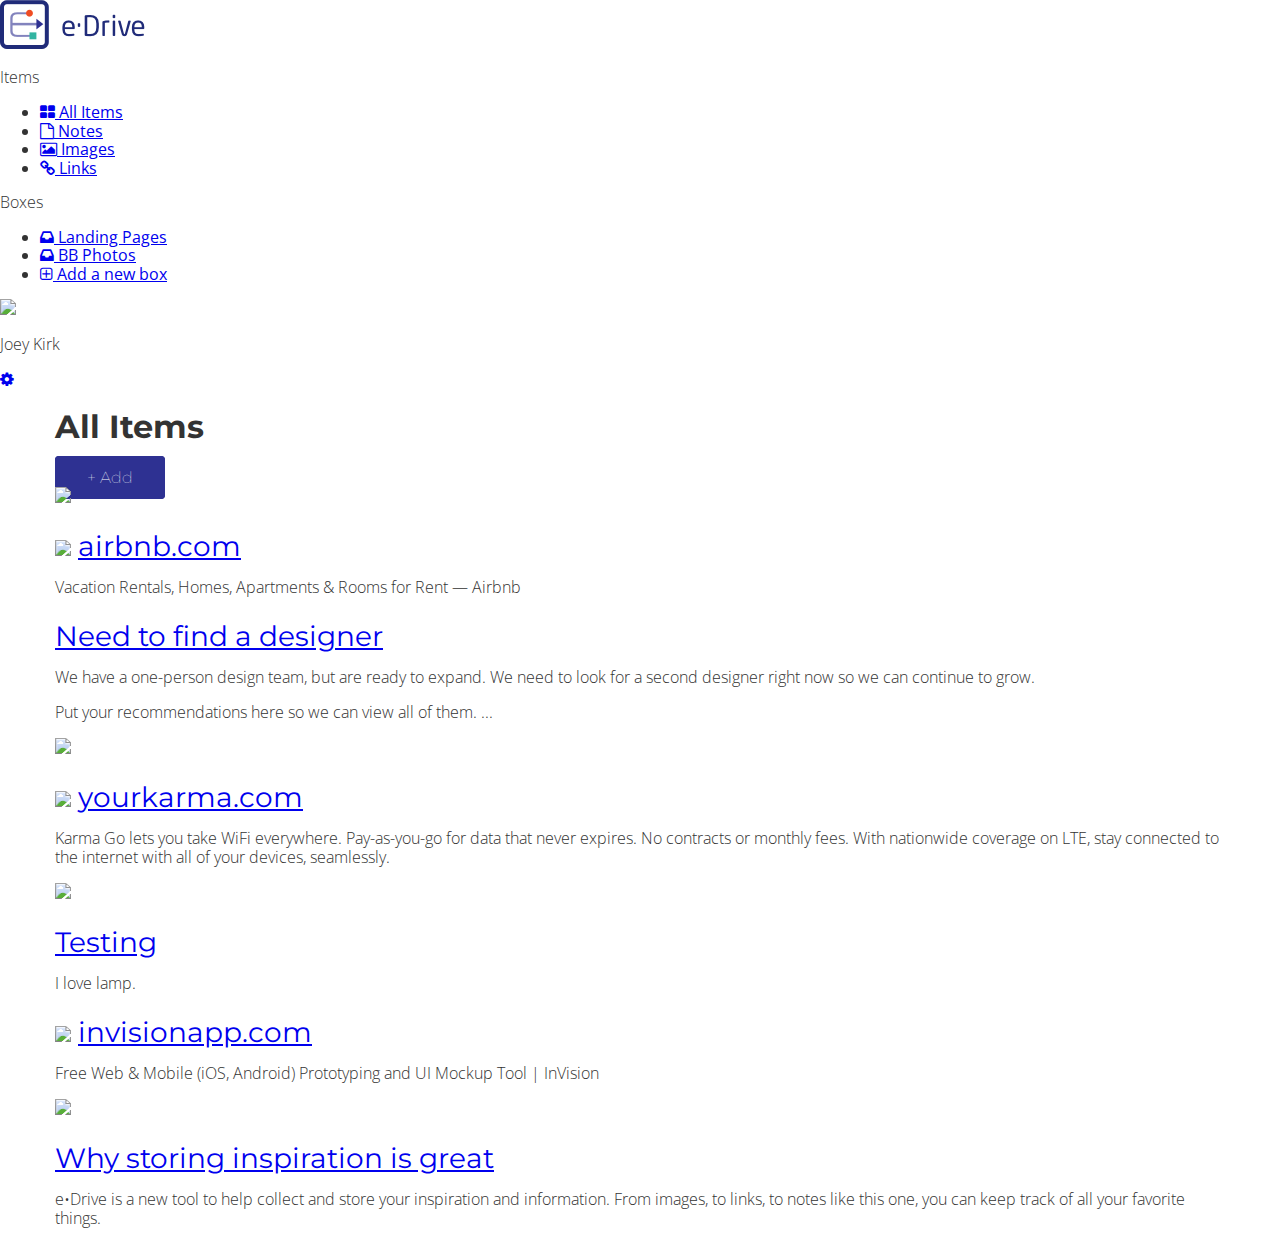
==== dashboard.html @ 57841413 "Dashboard html completed" ====
<!DOCTYPE html>
<html lang="en-us">
  <head>
    <meta http-equiv="X-UA-Compatible" content="IE=Edge">
    <meta name="viewport" content="width=device-width, initial-scale=1">
    <meta charset="utf-8">
    <title>Dashboard | e•Drive</title>
    <!-- Google Fonts -->
    <link href="https://fonts.googleapis.com/css?family=Montserrat|Open+Sans" rel="stylesheet">
    <!-- CSS -->
    <link rel="stylesheet" href="css/normalize.css">
    <link rel="stylesheet" href="css/style.css">
    <link rel="stylesheet" href="css/font-awesome.css">
    <link rel="stylesheet" href="css/animate.css">
  </head>

  <body class="dashboard">
    <!-- LEFT NAV -->
   <nav id="left-nav" class="left-nav">
     <a href="#" class="site-logo"><img src="images/site-logo.png" /></a>
     <div class="items">
       <p>Items</p>
       <ul>
         <li><a href="#"><i class="fa fa-th-large"></i> All Items</a></li>
         <li><a href="#"><i class="fa fa-file-o"></i> Notes</a></li>
         <li><a href="images.html"><i class="fa fa-picture-o"></i> Images</a></li>
         <li><a href="#"><i class="fa fa-link"></i> Links</a></li>
       </ul>
       <p>Boxes</p>
       <ul>
         <li><a href="#"><i class="fa fa-inbox"></i> Landing Pages</a></li>
         <li><a href="#"><i class="fa fa-inbox"></i> BB Photos</a></li>
         <li><a href="#"><i class="fa fa-plus-square-o"></i> Add a new box</a></li>
       </ul>
     </div>
     <div class="settings">
     <img src="https://s3.amazonaws.com/uifaces/faces/twitter/jsa/128.jpg">
     <p>Joey Kirk</p>
     <a href="#"><i class="fa fa-cog"></i></a>
   </div>
   </nav>
   <main role="main">
   <!-- Benefits -->
   <section class="content">
     <div class="container">
       <div class="header">
         <h1>All Items</h1>
         <a href="#" class="btn">+ Add</a>
       </div>
     </div>
     <div class="container">
       <div class="content-item">
         <div class="item-box">
           <img src="http://static.pexels.com/wp-content/uploads/2014/11/red-wine-tapas-3540-825x550.jpg">
         </div>
       </div>
       <div class="content-item">
         <div class="item-box">
           <h2><img class="favicon" src="https://www.airbnb.com/favicon.ico"> <a href="#">airbnb.com</a></h2>
          <p>Vacation Rentals, Homes, Apartments &amp; Rooms for Rent &mdash; Airbnb</p>
         </div>
       </div>
       <div class="content-item">
         <div class="item-box">
           <h2><a href="#">Need to find a designer</a></h2>
           <p>We have a one-person design team, but are ready to expand. We need to look for a second designer right now so we can continue to grow.</p>
           <p>Put your recommendations here so we can view all of them. ...</p>
         </div>
       </div>
       <div class="content-item">
         <div class="item-box">
           <img src="https://images.pexels.com/photos/302033/pexels-photo-302033.jpeg?h=350&auto=compress&cs=tinysrgb">
         </div>
       </div>
       <div class="content-item">
         <div class="item-box">
           <h2><img class="favicon" src="https://www.yourkarma.com/favicon.ico"> <a href="#">yourkarma.com</a></h2>
           <p>Karma Go lets you take WiFi everywhere. Pay-as-you-go for data that never expires. No contracts or monthly fees. With nationwide coverage on LTE, stay connected to the internet with all of your devices, seamlessly.</p>
         </div>
       </div>
       <div class="content-item">
         <div class="item-box">
           <img src="https://images.pexels.com/photos/338515/pexels-photo-338515.jpeg?h=350&auto=compress&cs=tinysrgb">
         </div>
       </div>
       <div class="content-item">
         <div class="item-box">
           <h2><a href="#">Testing</a></h2>
           <p>I love lamp.</p>
         </div>
       </div>
       <div class="content-item">
         <div class="item-box">
           <h2><img class="favicon" src="https://www.invisionapp.com/favicon.ico"> <a href="#">invisionapp.com</a></h2>
           <p>Free Web &amp; Mobile (iOS, Android) Prototyping and UI Mockup Tool | InVision</p>
         </div>
       </div>
       <div class="content-item">
         <div class="item-box">
           <img src="https://images.pexels.com/photos/244134/pexels-photo-244134.jpeg?h=350&auto=compress&cs=tinysrgb">
         </div>
       </div>
       <div class="content-item">
         <div class="item-box">
           <h2><a href="#">Why storing inspiration is great</a></h2>
           <p>e•Drive is a new tool to help collect and store your inspiration and information. From images, to links, to notes like this one, you can keep track of all your favorite things.</p>
         </div>
       </div>
     </div>
   </section>
 </main>
 </body>
 </html>
---- css/style.css ----
html, body{
  overflow-x: hidden;
}
body {
  font-family: "Open Sans", sans-serif;
  color:#333333;
}
h1, h2, h3, h4, h5, h6 {
  font-family: "Montserrat", Helvetica, Arial, sans-serif;
}
h2 {
  font-size:28px;
  font-weight: normal;
  margin-bottom: 5px;
}
p {
  font-size:16px;
  line-height: 19px;
  font-weight: 100;
}

/* GRID */
 .container {
   margin-right: auto;
   margin-left: auto;
   padding-left: 15px;
   padding-right: 15px;
   position: relative;
 }
 .container:before,
 .container:after {
   content: " ";
   display: table;
 }
 .container:after {
   clear: both;
 }
 .one-half, .one-third, .one-fourth {
   width:96%;
   float:left;
   position:relative;
   min-height: 1px;
   margin:0 2% 20px;
 }

 /* HEADER */
 header {
   color:#333333;
  height: 900px;
   background: url("../images/main-image.png")top center no-repeat;
   background-size:cover;
   text-align: left;
 }
 header nav {
   padding:1em 0;
 }
 header nav ul {
   display:inline;
   text-align: right;
   float:right;
   margin:0;
 }
 header nav ul > li {
   list-style-type: none;
   display: inline-block;
   margin:0 15px;
 }
 header nav ul > li.btn-outline {
   padding:10px 15px;
   border:2px solid #FFFFFF;
   border-radius: 4px;
 }
 header nav ul > li.btn-outline:hover {
   background:#FFFFFF;
 }
 header nav ul > li > a {
   color:#FFFFFF;
   text-decoration: none;
 }
 header nav ul > li.btn-outline:hover > a {
   color:#34495E;
 }
 header .hero {
  text-align: left;
  display:block;
  position: relative;
}
header .hero h1 {
  font-size:48px;
  font-weight: normal;
  margin:95px 0 0;
  padding-top: 100px;
}
header .hero h3 {
  font-size: 22px;
  line-height: 28px;
  font-weight: 100;
  margin:10px 0 40px;
  padding: 1.5em 0 ;
}
header .hero img {
  display: block;
  margin:3em auto 0;
}
.btn {
   font-family: "Montserrat", Helvetica, Arial, sans-serif;
   border-radius: 4px;
   color:#FFFFFF;
   font-weight: 100;
   text-decoration: none;
   padding:10px 30px;
   background: #2e3192;
   border: 2px solid #2e3192;
 }
 .benefits {
  text-align: center;
  display:block;
  position:relative;
  background: #ffffff;
  box-shadow: 0px 0px 1px 0px rgba(0,0,0,0.20);
}
.benefits ul {
  margin: 0 auto;
  padding:4em 0;
}
.benefits ul li {
  list-style-type: none;
  display: inline-block;
}

.benefits h2 {
  color:#2e3192;
}
.benefits p {
  line-height: 22px;
}
 /* FIND */
 .find {
   background: #ffffff;
   box-shadow: 0px 0px 1px 0px rgba(0,0,0,0.50);
   margin: 0 auto;
   padding:4em 0;
   text-align: center;
 }
 .find h2 {
   padding-top: 1em;
 }
 .find p {
   line-height: 22px;
 }

 /* PRICING */
 .pricing {
   background: url("../images/pricing.png") top center no-repeat;
   background-size:cover;
   text-align: center;
   padding:4em 0;
 }
 .pricing h2, .pricing p {
   color:#333333;
 }
 .pricing ul {
   margin:0 auto;
   padding:1em 0;
 }
 .pricing ul li {
   list-style-type: none;
 }

 .box {
  padding:0 15px 15px;
  background: rgba(255,255,255,0.80);
  box-shadow: 0px 2px 4px 0px rgba(0,0,0,0.20);
  min-height: 400px;
  position: relative;
  margin-top: 25px;
}

.box h3 {
  font-family: "Montserrat", Helvetica, Arial, sans-serif;
  font-weight: 600;
  text-transform: uppercase;
  left:0;
  right:0;
  top:0;
  text-align: center;
  padding:30px 0;
  letter-spacing: 0.3em;
}
.box h2 {
  font-size:36px;
  font-weight: normal;
  margin:20px 0 10px;
  color:#333333;
}
.box h2 span {
  font-size:28px;
  vertical-align: top;
}
.box h2 span.month {
  font-family: "Open Sans", sans-serif;
  font-weight: 100;
  color:#888888;
  font-size:20px;
  vertical-align: middle;
}

.box ul li {
  font-size:18px;
  margin-bottom:20px;
  font-weight: 100;
}
.box .btn {
  position:absolute;
  bottom:20px;
  left:40px;
  right:40px;
}
.small {
  font-size: 12px;
  color: #333333;
  line-height: 15px;
  font-style:italic;
}
/* TESTIMONIALS */
.testimonials {
  padding:4em 0;
  text-align: center;
}
.testimonials h2 {
  color:#333333;
  font-weight: 100;
  line-height: 36px;
  padding-bottom: 50px;
}
.testimonials ul li {
  list-style-type: none;
}
.testimonials blockquote {
  color:#333333;
  text-align: left;
  font-style: italic;
  background:#f0f4f9;
  position: relative;
  padding:30px;
  width:auto;
  margin:0;
}
.testimonials blockquote:after {
  top: 100%;
  left: 13%;
  border: solid transparent;
  content: " ";
  height: 0;
  width: 0;
  position: absolute;
  pointer-events: none;
  border-top-color: #f0f4f9;
  border-width: 10px;
  margin-left: -10px;
}
.testimonials img {
  height: 65px;
  width: 65px;
  border-radius:50%;
  float: left;
  display: inline-block;
  margin:20px 10px 0 0;
}
.testimonials p.name {
  float: left;
  display: inline-block;
  text-align: left;
  font-size:13px;
  margin-top: 30px;
}
.move{
   padding-top: 40px;
 }
 /* READY */
 .ready {
   background: #ffffff;
   box-shadow: 0px 0px 1px 0px rgba(0,0,0,0.50);
   margin: 0 auto;
   padding:4em;
   text-align: center;
   float: inherit;
 }
 .ready h3 {
   line-height: 28px;
   padding: 1.5em 0em;
   font-weight: 100;
 }
 /*FOOTER*/
footer {
   padding-top:50px;
   padding-bottom: 50px;
}
footer ul li {
   list-style-type: none;
   display:inline;
   text-align: right;
   float:right;
   margin:0;
   padding:inherit;
 }
 footer a {
   text-decoration: none;
 }
 footer p {
   font-size: 12px;
   padding-top: 20px;
 }
 footer i {
    color:#2e3192;
    font-size: 24px;
    padding-top: 30px;
    margin:10px;
    float:right;
    text-align: right;
  }
@media (max-width: 400px){
header .hero h1  {
    text-align: center;
    color:#2e3192;
    text-shadow: 2px 2px #ffffff;
  }
header .hero h3 {
  text-align: center;
  color:#2e3192;
}
header .btn {
  margin-left: 70px;
}
  }
  @media (min-width: 992px) {
    .container {
      width: 970px;
    }
    .one-half {
      width:46%;
    }
    .one-third {
      width:29.33333%;
    }
    .one-fourth {
      width:21%;
    }
  }
  @media (min-width: 768px) {
    .container {
      width: 750px;
    }
  }
  @media (min-width: 1200px) {
    .container {
      width: 1170px;
    }
  }
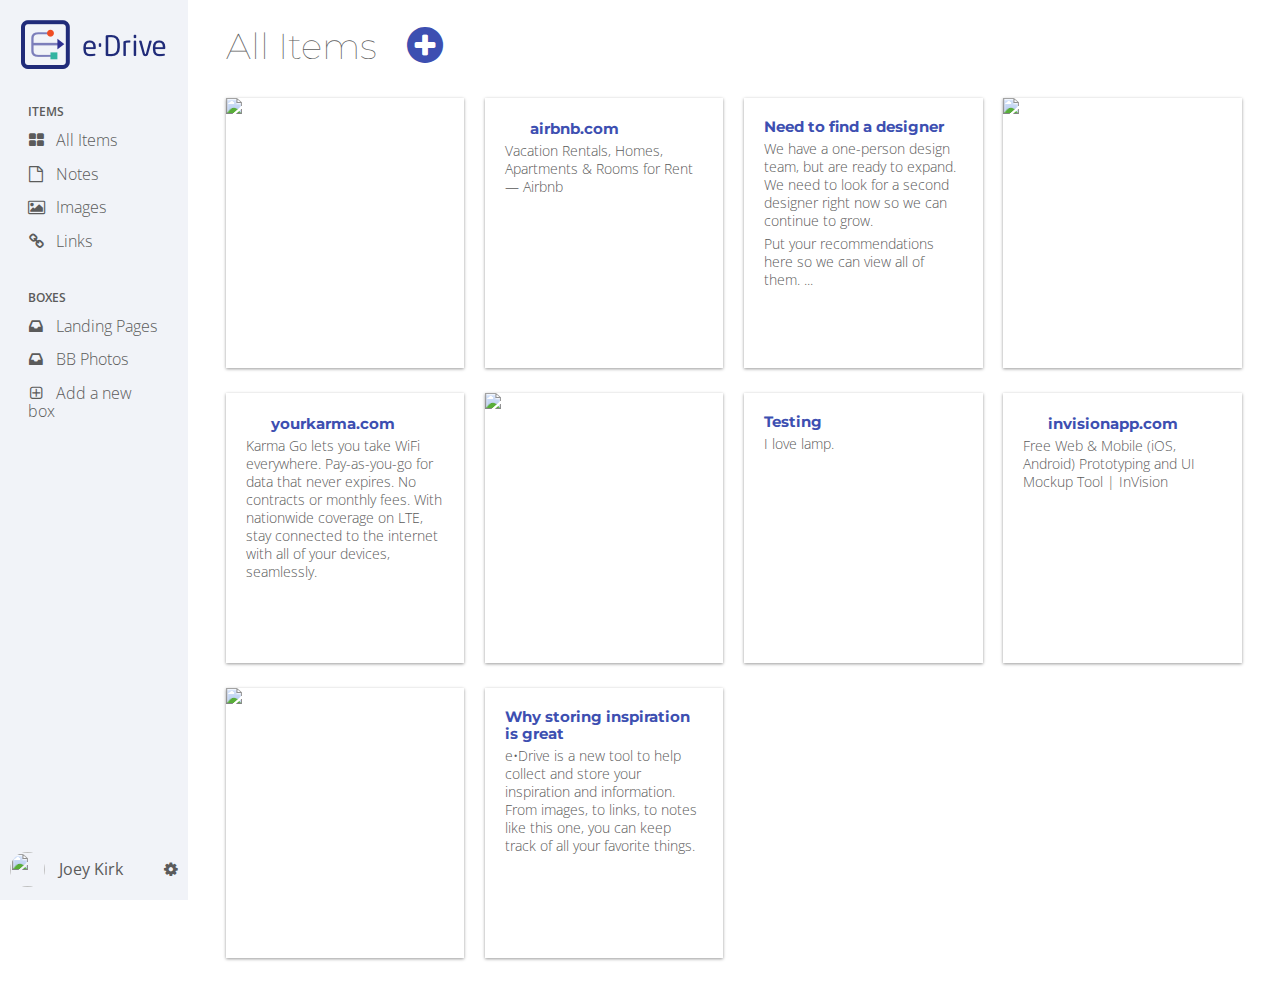
==== commit 3853aea8: "Dashboard styling completed" ====
--- a/dashboard.html
+++ b/dashboard.html
@@ -45,7 +45,7 @@
      <div class="container">
        <div class="header">
          <h1>All Items</h1>
-         <a href="#" class="btn">+ Add</a>
+         <a href="#"><i class="fa fa-plus-circle" style="font-size:42px;"></i></a>
        </div>
      </div>
      <div class="container">
--- a/css/style.css
+++ b/css/style.css
@@ -109,8 +109,8 @@
    font-weight: 100;
    text-decoration: none;
    padding:10px 30px;
-   background: #2e3192;
-   border: 2px solid #2e3192;
+   background: #3D4FB1;
+   border: 2px solid #3D4FB1;
  }
  .benefits {
   text-align: center;
@@ -129,7 +129,7 @@
 }
 
 .benefits h2 {
-  color:#2e3192;
+  color:#3D4FB1;
 }
 .benefits p {
   line-height: 22px;
@@ -312,7 +312,7 @@
    padding-top: 20px;
  }
  footer i {
-    color:#2e3192;
+    color:#3D4FB1;
     font-size: 24px;
     padding-top: 30px;
     margin:10px;
@@ -322,12 +322,12 @@
 @media (max-width: 400px){
 header .hero h1  {
     text-align: center;
-    color:#2e3192;
+    color:#3D4FB1;
     text-shadow: 2px 2px #ffffff;
   }
 header .hero h3 {
   text-align: center;
-  color:#2e3192;
+  color:#3D4FB1;
 }
 header .btn {
   margin-left: 70px;
@@ -357,3 +357,210 @@
       width: 1170px;
     }
   }
+
+  /* DASHBOARD */
+ .dashboard {
+   background:#FFFFFF;
+ }
+ .left-nav {
+   height: 100vh;
+   width:14.66666667%;
+   color:#5b5b5b;
+   background: #f1f3f8;
+   float:left;
+   position: fixed;
+   display:block;
+ }
+ .left-nav .site-logo {
+   padding:20px 0;
+   background:#f1f3f8;
+   display:block;
+   text-align: center;
+ }
+ .left-nav .items {
+   padding:0 15%;
+ }
+ .left-nav .items p {
+   font-weight: 600;
+   text-transform: uppercase;
+   font-size: 12px;
+   color: #5b5b5b;
+   line-height: 15px;
+ }
+ .left-nav .items ul {
+   margin:0 0 40px;
+   padding:0;
+ }
+ .left-nav .items ul li {
+   list-style-type: none;
+   margin-bottom: 15px;
+ }
+ .left-nav .items ul li a {
+   color:#5b5b5b;
+   text-decoration: none;
+   font-weight: 100;
+ }
+ .left-nav .items ul li a:hover {
+   color:#3D4FB1;
+   font-weight: 800;
+ }
+ .left-nav .items ul li a:active {
+   color:#3D4FB1;
+   font-weight: 800;
+ }
+ .left-nav .items ul li a i {
+   width:16px;
+   text-align: center;
+   margin-right:8px;
+ }
+ .left-nav .settings {
+   position:absolute;
+   background:#f1f3f8;
+   width:100%;
+   bottom:0;
+   left:0;
+   right:0;
+   padding:10px 0;
+ }
+ .left-nav .settings img {
+   height:35px;
+   width:35px;
+   border-radius: 50%;
+   margin-left:10px;
+   display: inline-block;
+ }
+ .left-nav .settings p {
+   display: inline-block;
+   vertical-align: top;
+   padding-top: 8px;
+   font-weight: 400;
+   margin:0 0 0 10px;
+ }
+ .left-nav .settings a {
+   color:#5b5b5b;
+   text-decoration: none;
+   text-align: right;
+   float: right;
+   margin-right:10px;
+   margin-top:8px;
+ }
+ /* CONTENT */
+ .content {
+   padding:6em 1% 1.5em;
+   float:right;
+   width:98%;
+   position: relative;
+ }
+ .content .header {
+   margin:0 1% 20px;
+ }
+ .content .header h1 {
+   font-family: "Montserrat", Helvetica, Arial, sans-serif;
+   font-weight: 100;
+   margin:0 0 30px;
+   font-size: 36px;
+   color: #5b5b5b;
+   line-height: 44px;
+   float: left;
+   display:inline-block;
+ }
+ .content .header > a {
+   float:left;
+   margin-left: 30px;
+   color: #3D4FB1;
+ }
+ .content-item {
+   width:96%;
+   margin:0 2% 25px;
+   float:left;
+   display:block;
+ }
+ .item-box {
+   display:block;
+   height:230px;
+   background: #FFFFFF;
+   box-shadow: 0px 1px 3px 0px rgba(0,0,0,0.40);
+   position: relative;
+   overflow: hidden;
+   padding:20px;
+ }
+ /* Larger Mobile Devices */
+  @media (min-width:460px) {
+    .content {
+      padding:1.5em 1%;
+      float:right;
+      width:90%;
+      position: relative;
+    }
+    .content-item {
+      width:46%;
+      margin:0 2% 25px;
+      float:left;
+      display:block;
+    }
+  }
+ /* Tablets */
+  @media (min-width:768px) {
+    .content {
+      padding:1.5em 5%;
+      float:right;
+      width:90%;
+      position: relative;
+    }
+    .content > .container {
+      width:700px;
+    }
+    .content-item {
+      width:31.33333%;
+      margin:0 1% 25px;
+    }
+  }
+ /* Laptops and Desktops */
+  @media (min-width:992px) {
+    .content {
+      padding:1.5em 1%;
+      float:right;
+      width:83.33333333%;
+      position: relative;
+    }
+    .content > .container {
+      width:auto;
+    }
+    .content-item {
+      width:23%;
+      margin:0 1% 25px;
+    }
+  }
+  .item-box > img {
+   position:absolute;
+   height:100%;
+   width:auto;
+   top:0;
+   left:0;
+   right:0;
+ }
+ .item-box h2 {
+   font-family: "Montserrat", Helvetica, Arial, sans-serif;
+   font-weight: 700;
+   font-size: 15px;
+   line-height: 17px;
+   margin:0;
+ }
+ .item-box h2 a {
+   color: #3D4FB1;
+   text-decoration: none;
+ }
+ .item-box h2 img {
+   width:16px;
+   height:16px;
+   position:relative;
+   top:2px;
+   margin-right:5px;
+ }
+ .item-box p {
+   font-family: "Open Sans", sans-serif;
+   font-size: 14px;
+   color: #5b5b5b;
+   line-height: 18px;
+   margin:5px 0 0;
+ }
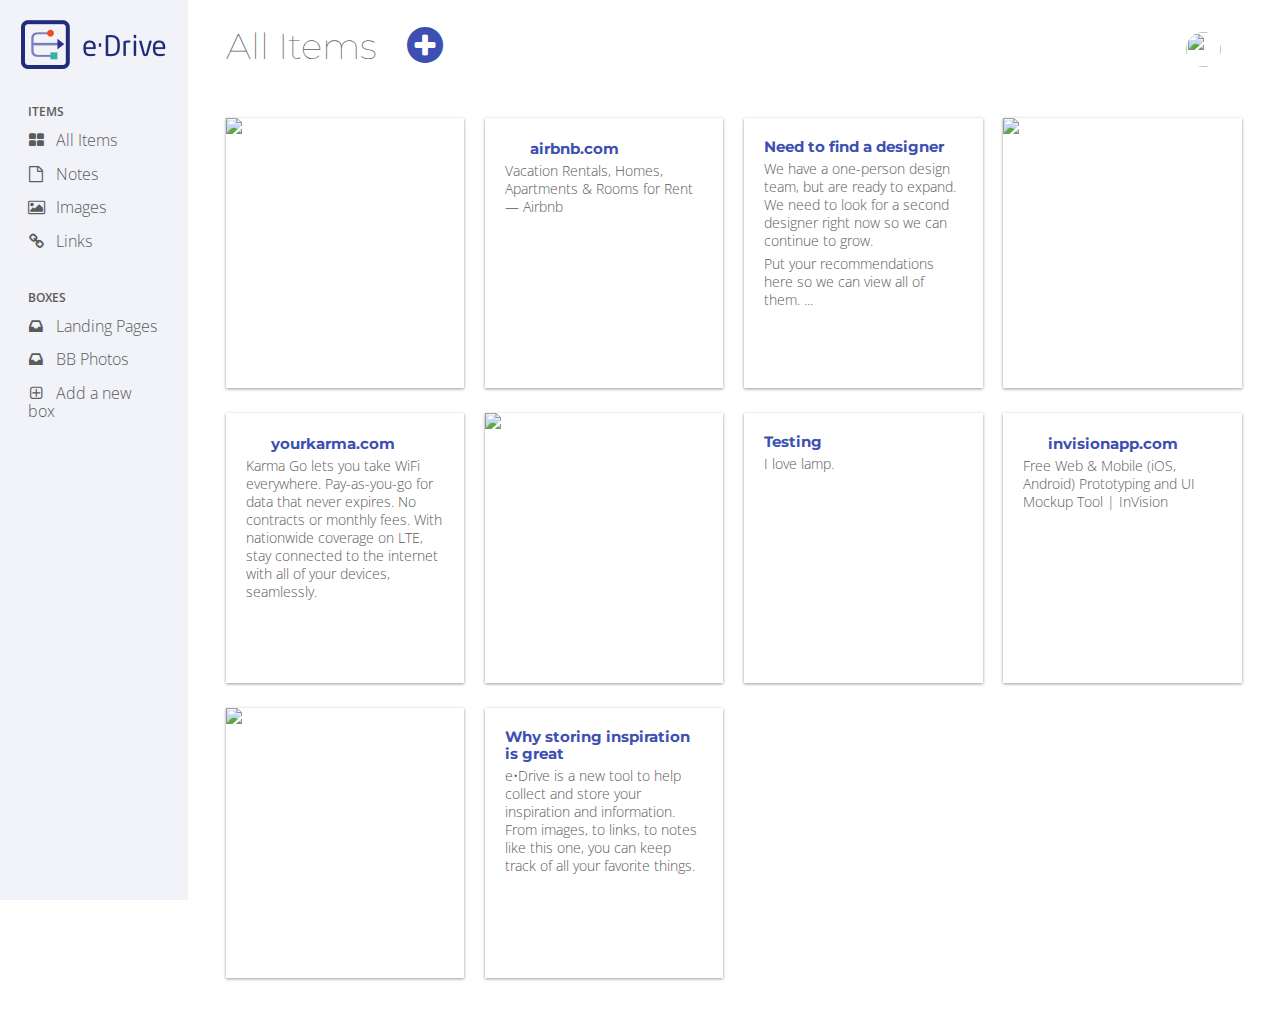
==== commit 620b49ac: "#33 Dashboard styling completed" ====
--- a/dashboard.html
+++ b/dashboard.html
@@ -12,6 +12,7 @@
     <link rel="stylesheet" href="css/style.css">
     <link rel="stylesheet" href="css/font-awesome.css">
     <link rel="stylesheet" href="css/animate.css">
+    <link rel="stylesheet" href="css/dropit.css">
   </head>
 
   <body class="dashboard">
@@ -33,11 +34,7 @@
          <li><a href="#"><i class="fa fa-plus-square-o"></i> Add a new box</a></li>
        </ul>
      </div>
-     <div class="settings">
-     <img src="https://s3.amazonaws.com/uifaces/faces/twitter/jsa/128.jpg">
-     <p>Joey Kirk</p>
-     <a href="#"><i class="fa fa-cog"></i></a>
-   </div>
+
    </nav>
    <main role="main">
    <!-- Benefits -->
@@ -47,6 +44,9 @@
          <h1>All Items</h1>
          <a href="#"><i class="fa fa-plus-circle" style="font-size:42px;"></i></a>
        </div>
+       <div class="settings">
+       <a href="#"> <img src="https://s3.amazonaws.com/uifaces/faces/twitter/jsa/128.jpg"></a>
+     </div>
      </div>
      <div class="container">
        <div class="content-item">
--- a/css/style.css
+++ b/css/style.css
@@ -319,20 +319,33 @@
     float:right;
     text-align: right;
   }
-@media (max-width: 400px){
-header .hero h1  {
+  @media (max-width: 400px){
+  header .hero h1  {
+      text-align: center;
+      color:#3D4FB1;
+      text-shadow: 2px 2px #ffffff;
+    }
+  header .hero h3 {
     text-align: center;
     color:#3D4FB1;
-    text-shadow: 2px 2px #ffffff;
-  }
-header .hero h3 {
-  text-align: center;
-  color:#3D4FB1;
-}
-header .btn {
-  margin-left: 70px;
-}
-  }
+  }
+  header .btn {
+    margin-left: 70px;
+  }
+  footer .container {
+    text-align: center;
+  }
+  footer ul li {
+    text-align: center;
+    font-size: 9px;
+    float:right;
+    padding-right: 40px;
+  }
+  footer p {
+    font-size: 9px;
+  }
+    }
+
   @media (min-width: 992px) {
     .container {
       width: 970px;
@@ -408,42 +421,16 @@
    color:#3D4FB1;
    font-weight: 800;
  }
+ .left-nav .items ul li a:visited {
+   color:#3D4FB1;
+   font-weight: 800;
+ }
  .left-nav .items ul li a i {
    width:16px;
    text-align: center;
    margin-right:8px;
  }
- .left-nav .settings {
-   position:absolute;
-   background:#f1f3f8;
-   width:100%;
-   bottom:0;
-   left:0;
-   right:0;
-   padding:10px 0;
- }
- .left-nav .settings img {
-   height:35px;
-   width:35px;
-   border-radius: 50%;
-   margin-left:10px;
-   display: inline-block;
- }
- .left-nav .settings p {
-   display: inline-block;
-   vertical-align: top;
-   padding-top: 8px;
-   font-weight: 400;
-   margin:0 0 0 10px;
- }
- .left-nav .settings a {
-   color:#5b5b5b;
-   text-decoration: none;
-   text-align: right;
-   float: right;
-   margin-right:10px;
-   margin-top:8px;
- }
+
  /* CONTENT */
  .content {
    padding:6em 1% 1.5em;
@@ -453,6 +440,7 @@
  }
  .content .header {
    margin:0 1% 20px;
+   float: left;
  }
  .content .header h1 {
    font-family: "Montserrat", Helvetica, Arial, sans-serif;
@@ -469,6 +457,39 @@
    margin-left: 30px;
    color: #3D4FB1;
  }
+ .content .settings {
+   float:right;
+   background:#ffffff;
+   margin:0 2%;
+ }
+ .content .settings img {
+   height:35px;
+   width:35px;
+   border-radius: 50%;
+   margin-left:10px;
+   display: inline-block;
+ }
+ .content .settings p {
+   display: inline-block;
+   vertical-align: top;
+   padding-top: 8px;
+   font-weight: 400;
+   margin:0 0 0 10px;
+ }
+ .content .settings a {
+   color:#5b5b5b;
+   text-decoration: none;
+   text-align: right;
+   float: right;
+   margin-right:10px;
+   margin-top:8px;
+ }
+ .settings {
+   float:right;
+ }
+
+
+
  .content-item {
    width:96%;
    margin:0 2% 25px;
--- a/css/dropit.css
+++ b/css/dropit.css
@@ -0,0 +1,28 @@
+/*
+ * Dropit v1.1.0
+ * http://dev7studios.com/dropit
+ *
+ * Copyright 2012, Dev7studios
+ * Free to use and abuse under the MIT license.
+ * http://www.opensource.org/licenses/mit-license.php
+ */
+
+/* These styles assume you are using ul and li */
+.dropit {
+    list-style: none;
+	padding: 0;
+	margin: 0;
+}
+.dropit .dropit-trigger { position: relative; }
+.dropit .dropit-submenu {
+    position: absolute;
+    top: 100%;
+    left: 0; /* dropdown left or right */
+    z-index: 1000;
+    display: none;
+    min-width: 150px;
+    list-style: none;
+	padding: 0;
+	margin: 0;
+}
+.dropit .dropit-open .dropit-submenu { display: block; }
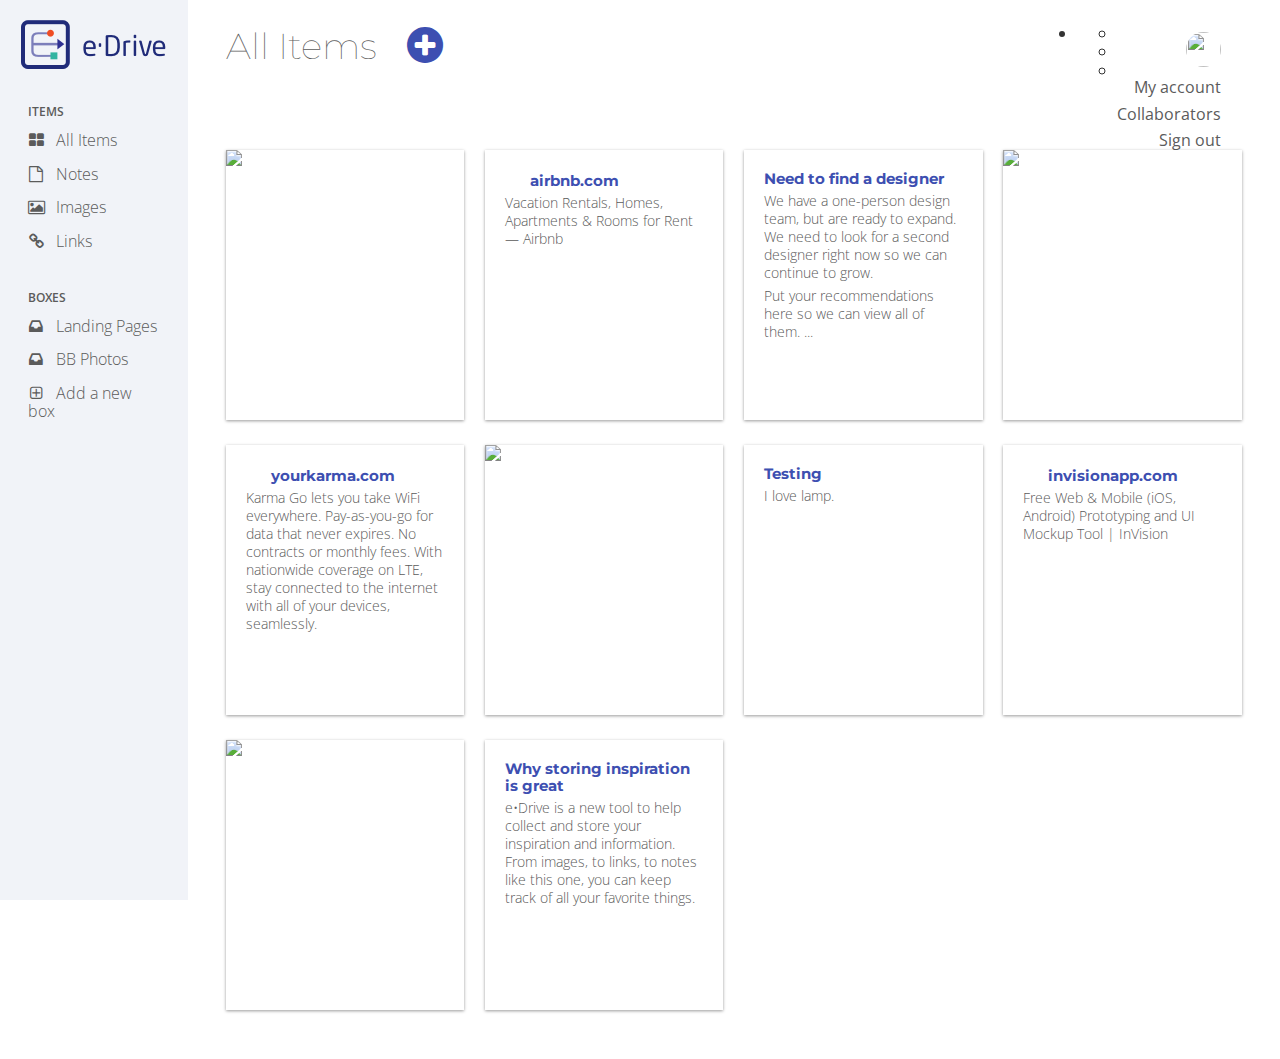
==== commit a227cc28: "updated" ====
--- a/dashboard.html
+++ b/dashboard.html
@@ -44,9 +44,20 @@
          <h1>All Items</h1>
          <a href="#"><i class="fa fa-plus-circle" style="font-size:42px;"></i></a>
        </div>
-       <div class="settings">
+       <ul class="settings">
+         <li>
+           <a href="#"> <img src="https://s3.amazonaws.com/uifaces/faces/twitter/jsa/128.jpg"></a>
+           <ul>
+             <li><a href="#">My account</a></li>
+             <li><a href="#">Collaborators</a></li>
+             <li><a href="#">Sign out</a></li>
+           </ul>
+         </li>
+       </ul>
+
+       <!--<div class="settings">
        <a href="#"> <img src="https://s3.amazonaws.com/uifaces/faces/twitter/jsa/128.jpg"></a>
-     </div>
+     </div> -->
      </div>
      <div class="container">
        <div class="content-item">
@@ -109,5 +120,12 @@
      </div>
    </section>
  </main>
+
+ <script src="js/jquery-2.1.3.min.js"></script>
+   <script src="js/dropit.js"></script>
+   <script type="text/javascript">
+     $(".settings").dropit();
+   </script>
+
  </body>
  </html>
--- a/css/dropit.css
+++ b/css/dropit.css
@@ -11,18 +11,50 @@
 .dropit {
     list-style: none;
 	padding: 0;
-	margin: 0;
+  margin: 15px 0 0;
+  float:right;
+  display:inline-block;
 }
 .dropit .dropit-trigger { position: relative; }
 .dropit .dropit-submenu {
     position: absolute;
     top: 100%;
-    left: 0; /* dropdown left or right */
+    right: 0; /* dropdown left or right */
     z-index: 1000;
     display: none;
-    min-width: 150px;
+    min-width: 100px;
     list-style: none;
-	padding: 0;
-	margin: 0;
+	padding: 20px;
+	margin: 20px 0 0;
 }
-.dropit .dropit-open .dropit-submenu { display: block; }
+.dropit .dropit-open .dropit-submenu {
+  display: block;
+  background: #FFFFFF;
+  box-shadow: 0px 2px 4px 0px rgba(0,0,0,0.30);
+  border-radius: 4px;
+}
+.dropit .dropit-open .dropit-submenu:after {
+  content: " ";
+  position: absolute;
+  border-style: solid;
+  border-width: 0 8px 8px;
+  border-color: #FFFFFF transparent;
+  display: block;
+  width: 0;
+  z-index: 1;
+  top: -8px;
+  right: 10px;
+ }
+ .dropit .dropit-open .dropit-submenu li {
+  display: block;
+  margin-bottom: 20px;
+ }
+ .dropit .dropit-open .dropit-submenu li:last-child {
+  margin-bottom: 0px;
+ }
+ .dropit .dropit-open .dropit-submenu li a {
+  color:#34495E;
+  text-decoration: none;
+  font-family: "Montserrat", Helvetica, Arial, sans-serif;
+  font-weight:100;
+ }
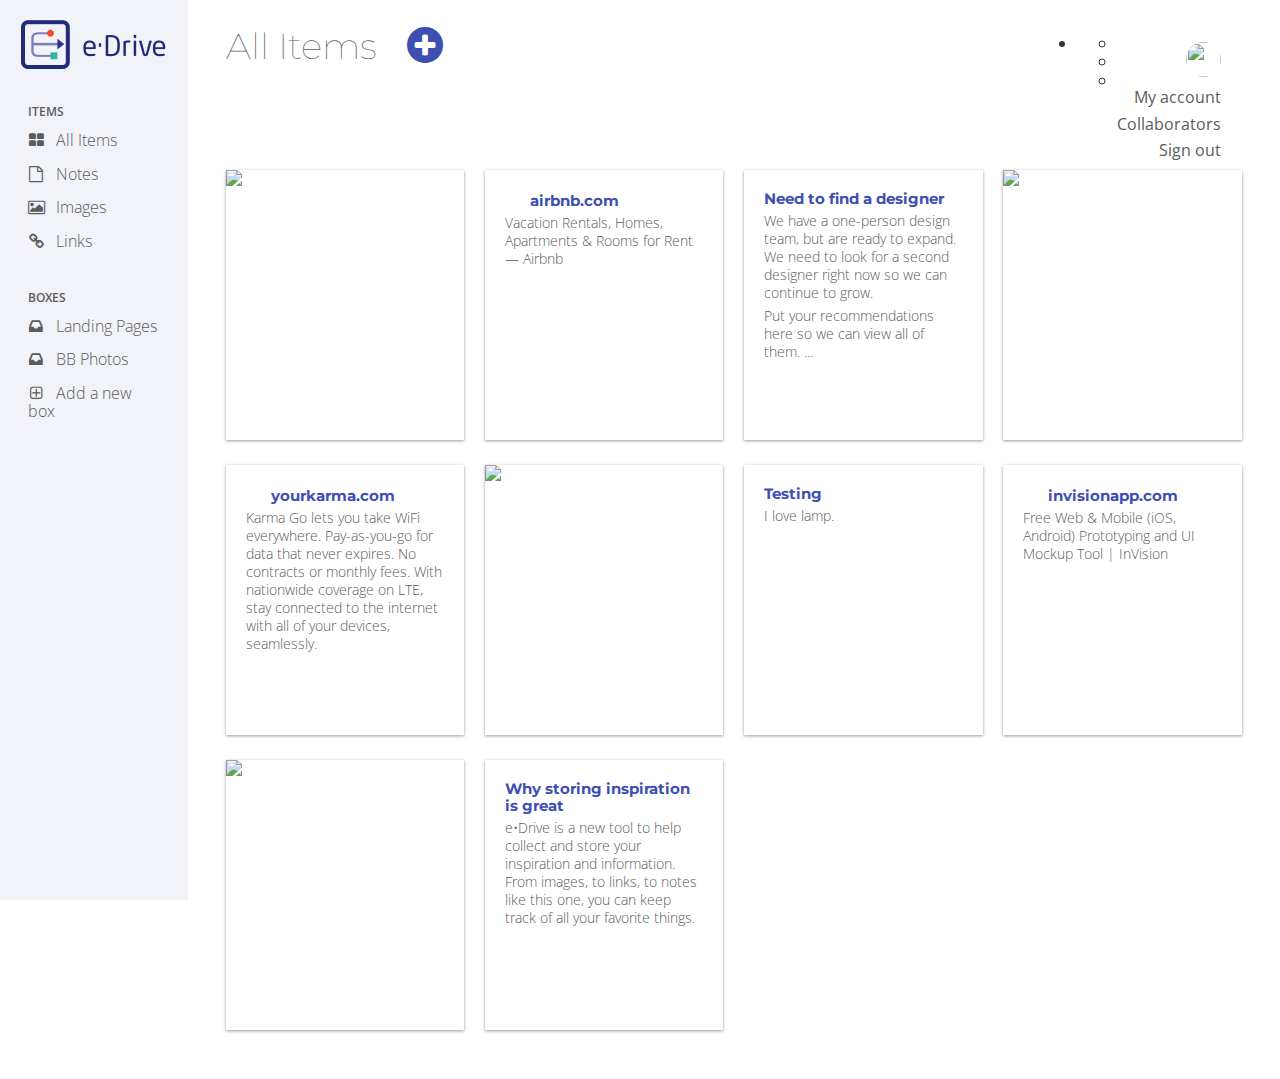
==== commit 7f1dc518: "current update" ====
--- a/dashboard.html
+++ b/dashboard.html
@@ -54,11 +54,12 @@
            </ul>
          </li>
        </ul>
+        </div>
 
        <!--<div class="settings">
        <a href="#"> <img src="https://s3.amazonaws.com/uifaces/faces/twitter/jsa/128.jpg"></a>
      </div> -->
-     </div>
+
      <div class="container">
        <div class="content-item">
          <div class="item-box">
--- a/css/style.css
+++ b/css/style.css
@@ -421,10 +421,6 @@
    color:#3D4FB1;
    font-weight: 800;
  }
- .left-nav .items ul li a:visited {
-   color:#3D4FB1;
-   font-weight: 800;
- }
  .left-nav .items ul li a i {
    width:16px;
    text-align: center;
@@ -461,6 +457,7 @@
    float:right;
    background:#ffffff;
    margin:0 2%;
+   padding:10px 0;
  }
  .content .settings img {
    height:35px;
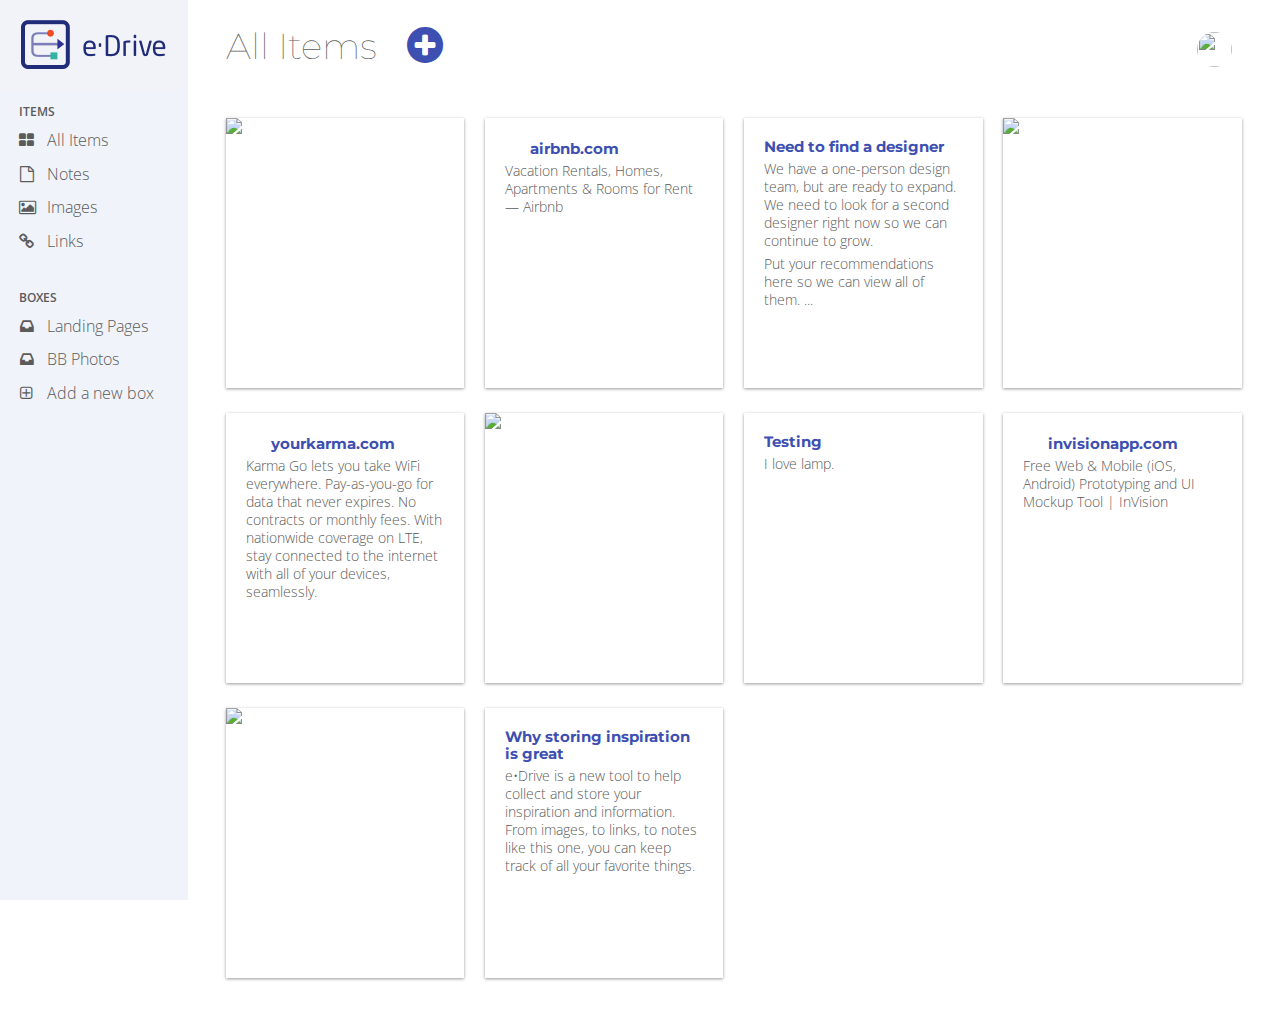
==== commit 460b1b21: "Dashboard JavaScript completed" ====
--- a/dashboard.html
+++ b/dashboard.html
@@ -16,6 +16,8 @@
   </head>
 
   <body class="dashboard">
+    <!-- RESPONSIVE NAV -->
+   <a class="hamburger" id="menu" href="#">&#9776;</a>
     <!-- LEFT NAV -->
    <nav id="left-nav" class="left-nav">
      <a href="#" class="site-logo"><img src="images/site-logo.png" /></a>
@@ -56,9 +58,6 @@
        </ul>
         </div>
 
-       <!--<div class="settings">
-       <a href="#"> <img src="https://s3.amazonaws.com/uifaces/faces/twitter/jsa/128.jpg"></a>
-     </div> -->
 
      <div class="container">
        <div class="content-item">
@@ -122,10 +121,13 @@
    </section>
  </main>
 
- <script src="js/jquery-2.1.3.min.js"></script>
+ <script src="js/jquery-3.2.1.min.js"></script>
    <script src="js/dropit.js"></script>
    <script type="text/javascript">
      $(".settings").dropit();
+     $( "#menu" ).click(function() {
+        $("#left-nav").toggleClass("open", 200);
+    });
    </script>
 
  </body>
--- a/css/style.css
+++ b/css/style.css
@@ -55,15 +55,15 @@
    padding:1em 0;
  }
  header nav ul {
-   display:inline;
-   text-align: right;
-   float:right;
-   margin:0;
+   display:block;
+   text-align: center;
+   margin:0 auto;
+   padding:0;
  }
  header nav ul > li {
    list-style-type: none;
-   display: inline-block;
-   margin:0 15px;
+   display: block;
+   margin:15px 15px;
  }
  header nav ul > li.btn-outline {
    padding:10px 15px;
@@ -111,6 +111,7 @@
    padding:10px 30px;
    background: #3D4FB1;
    border: 2px solid #3D4FB1;
+   box-shadow: 0px 2px 0px 0px #382F2D;
  }
  .benefits {
   text-align: center;
@@ -280,7 +281,7 @@
  /* READY */
  .ready {
    background: #ffffff;
-   box-shadow: 0px 0px 1px 0px rgba(0,0,0,0.50);
+   box-shadow: 0px 0px 1px 0px rgba(0,0,0,0.20);
    margin: 0 auto;
    padding:4em;
    text-align: center;
@@ -293,24 +294,45 @@
  }
  /*FOOTER*/
 footer {
-   padding-top:50px;
-   padding-bottom: 50px;
-}
-footer ul li {
-   list-style-type: none;
-   display:inline;
-   text-align: right;
-   float:right;
-   margin:0;
-   padding:inherit;
- }
- footer a {
-   text-decoration: none;
- }
- footer p {
-   font-size: 12px;
-   padding-top: 20px;
- }
+   padding-top:20px;
+   padding-bottom: 20px;
+   background-color: #ffffff;
+   box-shadow: 0px 0px 1px 0px rgba(0,0,0,0.20);
+    color: #5b5b5b;
+    height: 150px;
+    position: relative;
+    overflow: hidden;
+    z-index: 0;
+
+}
+footer p, footer nav ul {
+  font-size: 14px;
+  font-weight: 100;
+  text-align: center;
+  margin: 10px auto 0;
+  padding:0;
+}
+footer nav ul li {
+  list-style-type: none;
+  display: inline;
+}
+footer nav ul li a {
+  color: #5b5b5b;
+  text-decoration: none;
+}
+footer .logo {
+  padding: 2em 0;
+  margin: 0 auto;
+  display: block;
+  width:80px;
+}
+footer .one-third {
+  width:96%;
+  min-height: 1px;
+  margin: 0 2% 0px;
+}
+
+
  footer i {
     color:#3D4FB1;
     font-size: 24px;
@@ -319,70 +341,168 @@
     float:right;
     text-align: right;
   }
-  @media (max-width: 400px){
-  header .hero h1  {
+
+
+
+
+
+  @media (min-width: 768px) {
+
+  footer .one-third {
+    width:96%;
+    min-height: 1px;
+    margin: 0 2% 0px;
+  }
+}
+
+@media (min-width: 992px){
+   footer {
+     height: 100px;
+  }
+  footer .one-third {
+    width:29.33333%;
+    float: left;
+    position: relative;
+    min-height: 1px;
+    margin: 0 2% 20px;
+  }
+  footer p, footer nav ul{
+     padding: 2em 0;
+     text-align: left;
+   }
+   footer .right-footer-block {
+     background-color: #ffffff;
+   }
+   footer .logo{
+     padding: 2em 0 2em 1.5em;
+     width:80px;
+   }
+}
+
+@media (min-width: 768px) {
+    .container {
+      width: 750px;
+    }
+    .one-half {
+      width: 46%;
+    }
+    .one-third {
+      width: 29.33333%;
+    }
+    .one-fourth {
+        width: 21%;
+     }
+     .testimonials .one-fourth {
+      width:46%;
+     }
+     .testimonials .alternate {
+      margin-top:0px;
+     }
+    header .site-logo {
+      display:inline-block;
+    }
+    header nav ul {
+      display: inline;
       text-align: center;
-      color:#3D4FB1;
-      text-shadow: 2px 2px #ffffff;
-    }
-  header .hero h3 {
-    text-align: center;
-    color:#3D4FB1;
-  }
-  header .btn {
-    margin-left: 70px;
-  }
-  footer .container {
-    text-align: center;
-  }
-  footer ul li {
-    text-align: center;
-    font-size: 9px;
-    float:right;
-    padding-right: 40px;
-  }
-  footer p {
-    font-size: 9px;
-  }
-    }
-
+      float: right;
+      margin: 0;
+    }
+    header nav ul > li {
+      list-style-type: none;
+      display: inline-block;
+      margin: 0 15px;
+    }
+  }
   @media (min-width: 992px) {
     .container {
       width: 970px;
     }
-    .one-half {
-      width:46%;
-    }
-    .one-third {
-      width:29.33333%;
-    }
-    .one-fourth {
+    .testimonials .one-fourth {
       width:21%;
     }
-  }
-  @media (min-width: 768px) {
-    .container {
-      width: 750px;
-    }
-  }
-  @media (min-width: 1200px) {
+    .testimonials ul li.alternate {
+      margin-top:20px;
+    }
+   }
+   @media (min-width: 1200px) {
     .container {
       width: 1170px;
     }
   }
+  @media (min-width: 1920px) {
+    .container {
+      width: 1800px;
+    }
+  }
+
 
   /* DASHBOARD */
  .dashboard {
    background:#FFFFFF;
  }
  .left-nav {
-   height: 100vh;
-   width:14.66666667%;
-   color:#5b5b5b;
-   background: #f1f3f8;
-   float:left;
-   position: fixed;
+   height: 100%;
+   width:280px;
+   position: absolute;
+   -webkit-transition: all 0.3s ease-in-out;
+   -moz-transition: all 0.3s ease-in-out;
+   -o-transition: all 0.3s ease-in-out;
+   transition: all 0.3s ease-in-out;
+   transform: translate(-280px,0);
+     -webkit-transform: translate(-280px,0); /** Chrome & Safari **/
+     -o-transform: translate(-280px,0); /** Opera **/
+     -moz-transform: translate(-280px,0); /** Firefox **/
+ }
+ .left-nav.open {
    display:block;
+   width:280px;
+   background: #ffffff;
+   -webkit-transition: all 0.3s ease-in-out;
+   -moz-transition: all 0.3s ease-in-out;
+   -o-transition: all 0.3s ease-in-out;
+   transition: all 0.3s ease-in-out;
+   transform: translate(0,0);
+     -webkit-transform: translate(0,0); /** Chrome & Safari **/
+     -o-transform: translate(0,0); /** Opera **/
+     -moz-transform: translate(0,0); /** Firefox **/
+     z-index: 100;
+ }
+ .hamburger {
+   position:absolute;
+   z-index: 1000;
+   background:#3D4FB1;
+   color:#FFF;
+   text-decoration: none;
+   font-size: 22px;
+   padding: 10px 15px;
+   border-radius: 4px;
+   left: 5px;
+   top: 15px;
+ }
+ @media (min-width:992px) {
+   .left-nav {
+     height: 100vh;
+     width:14.66666667%;
+     color:#5b5b5b;
+     background: #f0f3f9;
+     float:left;
+     position: fixed;
+     display:block;
+     transform: translate(0,0);
+     -webkit-transform: translate(0,0); /** Chrome & Safari **/
+     -o-transform: translate(0,0); /** Opera **/
+     -moz-transform: translate(0,0); /** Firefox **/
+   }
+   .left-nav.open {
+     width:14.66666667%;
+     transform: translate(0,0);
+     -webkit-transform: translate(0,0); /** Chrome & Safari **/
+     -o-transform: translate(0,0); /** Opera **/
+     -moz-transform: translate(0,0); /** Firefox **/
+   }
+   .hamburger {
+     display:none;
+   }
  }
  .left-nav .site-logo {
    padding:20px 0;
@@ -391,7 +511,7 @@
    text-align: center;
  }
  .left-nav .items {
-   padding:0 15%;
+   padding:0 10%;
  }
  .left-nav .items p {
    font-weight: 600;
@@ -408,7 +528,7 @@
    list-style-type: none;
    margin-bottom: 15px;
  }
- .left-nav .items ul li a {
+ .left-nav .items ul li a{
    color:#5b5b5b;
    text-decoration: none;
    font-weight: 100;
@@ -456,8 +576,8 @@
  .content .settings {
    float:right;
    background:#ffffff;
-   margin:0 2%;
-   padding:10px 0;
+   margin:0 1%;
+
  }
  .content .settings img {
    height:35px;
--- a/css/dropit.css
+++ b/css/dropit.css
@@ -9,13 +9,16 @@
 
 /* These styles assume you are using ul and li */
 .dropit {
-    list-style: none;
+  list-style: none;
 	padding: 0;
-  margin: 15px 0 0;
+  margin: 100px 0 0;
   float:right;
   display:inline-block;
+  text-align: left;
 }
-.dropit .dropit-trigger { position: relative; }
+.dropit .dropit-trigger {
+  position: relative;
+}
 .dropit .dropit-submenu {
     position: absolute;
     top: 100%;
@@ -25,7 +28,8 @@
     min-width: 100px;
     list-style: none;
 	padding: 20px;
-	margin: 20px 0 0;
+	margin: 50px 0 0;
+
 }
 .dropit .dropit-open .dropit-submenu {
   display: block;
@@ -51,10 +55,12 @@
  }
  .dropit .dropit-open .dropit-submenu li:last-child {
   margin-bottom: 0px;
+
  }
  .dropit .dropit-open .dropit-submenu li a {
   color:#34495E;
   text-decoration: none;
-  font-family: "Montserrat", Helvetica, Arial, sans-serif;
+  font-family: "Open Sans", sans-serif;
   font-weight:100;
+  line-height: 25px;
  }
